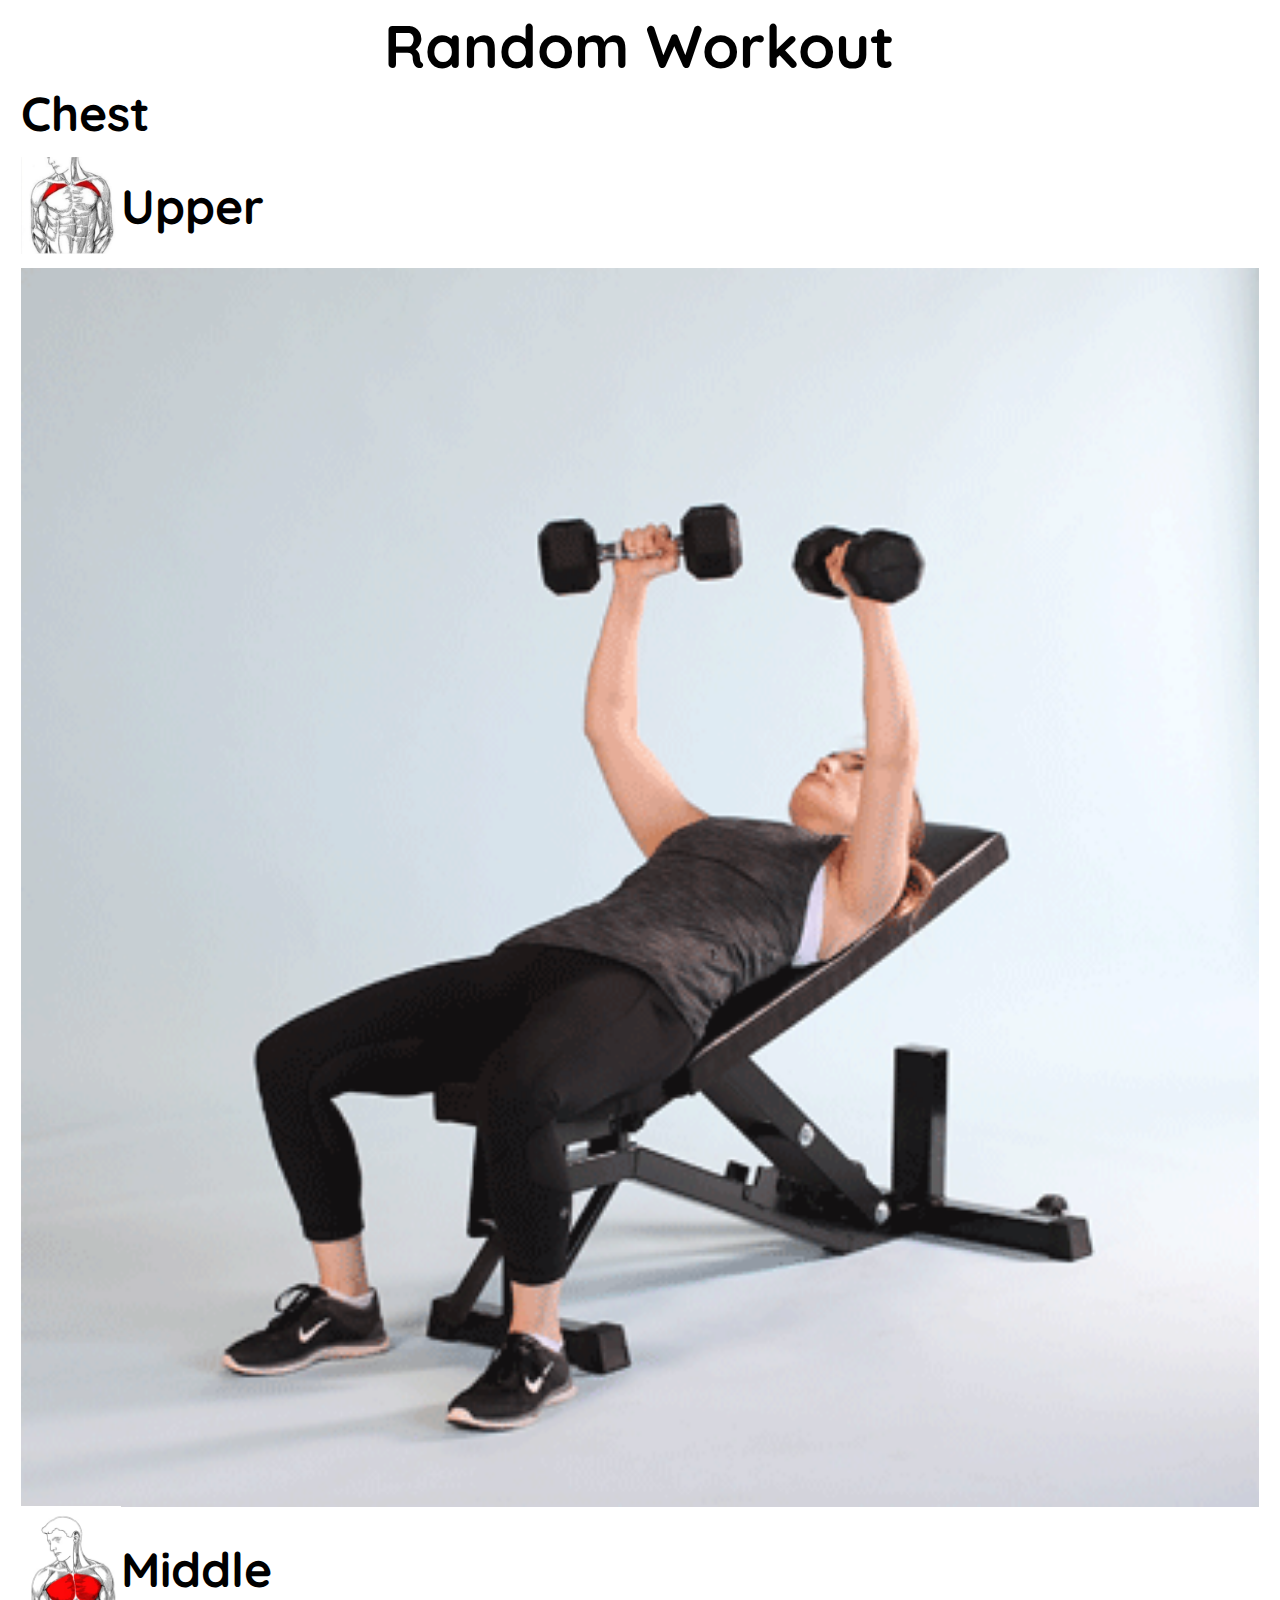
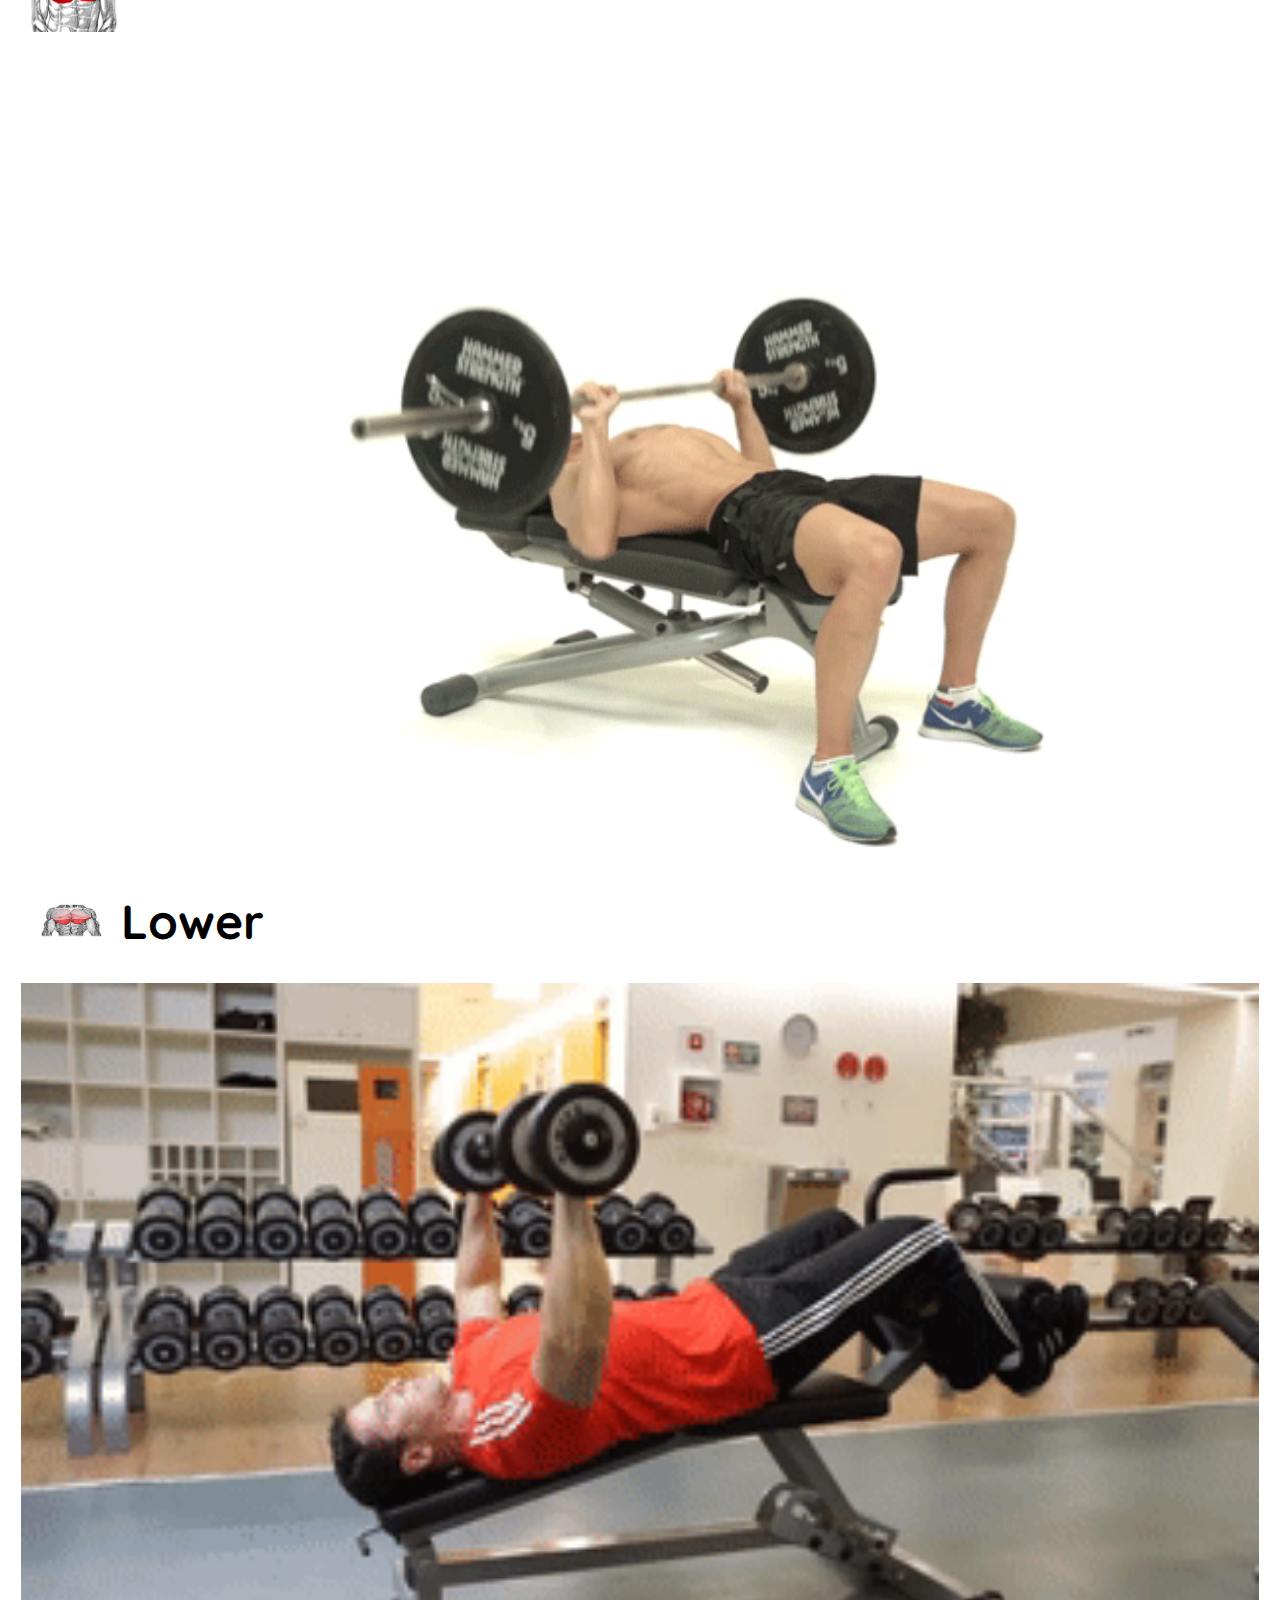
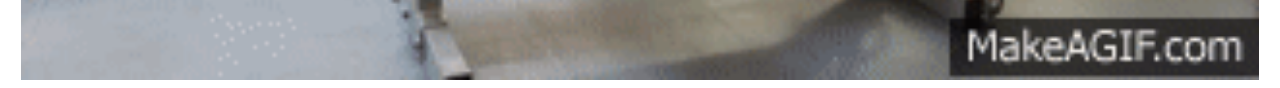
==== index.html @ f5cff19d "Basic initial website" ====
<!DOCTYPE html>
<html>
<head>
	<meta name="viewport" content="width=device-width, initial-scale=1.0">
	<link href="https://fonts.googleapis.com/css?family=Quicksand&display=swap" rel="stylesheet">
	<link rel="stylesheet" href="styles/styles.css">

</head>

<body>
	<h2 class="header">Random Workout</h2>
	<h3 class="title">Chest</h3>

	<div class="muscle-card" id="upper">
		<h4 class="muscle-title">Upper</h4>
		<img class="muscle-diagram"
			alt="upper chest diagram" 
			src="images/diagram_upper_chest.png">
		<img id="upperChestImg" 
			class="muscle-gif"
			alt="upper chest" 
			src="images/decline_chest_press_dumbell.gif"  
			onclick="upperChestClick()">
	</div>


	<div class="muscle-card" id="middle">
		<h4 class="muscle-title">Middle</h4>
		<img class="muscle-diagram"
			alt="middle chest diagram" 
			src="images/diagram_middle_chest.png">
		<img id="middleChestImg" 
		class="muscle-gif"
		alt="upper chest" 
		src="images/decline_chest_press_dumbell.gif"  
		onclick="middleChestClick()">
	</div>


	<div class="muscle-card" id="lower">
		<h4 class="muscle-title">Lower</h4>
		<img class="muscle-diagram"
			alt="lower chest diagram" 
			src="images/diagram_lower_chest.png">
		<img src="images/decline_chest_press_dumbell.gif" alt="chestpress" class="muscle-gif">
	</div>


	<!-- The core Firebase JS SDK is always required and must be listed first -->
	<script src="/__/firebase/7.6.1/firebase-app.js"></script>

	<!-- TODO: Add SDKs for Firebase products that you want to use
	 https://firebase.google.com/docs/web/setup#available-libraries -->
	<script src="/__/firebase/7.6.1/firebase-analytics.js"></script>

	<!-- Initialize Firebase -->
	<script src="/__/firebase/init.js"></script>
	<script src="js/chest.js"></script>
	<script src="js/script.js"></script>


</body>
</html>
---- styles/styles.css ----
.header {
	grid-area: header;
	text-align: center;
	margin: 0;
}

.title {
	grid-area: title;
	margin: 0;
}

.muscle-card {
	grid-area: muscle-card;
}

.muscle-title {
	grid-area: muscle-title;
	align-self: center;
	margin: 0;
}

.muscle-diagram {
	grid-area: muscle-diagram;
	width:100px;
	align-self: center;
	margin: 0;
}

.muscle-gif {
	grid-area: muscle-gif;
	width: 100%;
	margin-left: auto;
	margin-right: auto;
}


.muscle-card {
	display: grid;
	grid-template-columns: 100px auto;
  	grid-template-rows: 125px auto;
  	grid-template-areas: 
    "muscle-diagram muscle-title" 
    "muscle-gif muscle-gif";
}

#upper.muscle-card {
	grid-area: muscle-upper;
}

#middle.muscle-card {
	grid-area: muscle-middle;
}

#lower.muscle-card {
	grid-area: muscle-lower;
}

body {
	font-family: 'Quicksand', sans-serif;
	display: grid;
	grid-template-columns: 1% 98% 1%;
  	grid-template-rows: auto auto auto auto auto;
  	grid-template-areas: 
		". header ." 
		". title ."
		". muscle-upper ."
		". muscle-middle ."
		". muscle-lower .";
}

h2 {
	font-size: 60px;
}

h3 {
	font-size: 48px;
}

h4 {
	font-size: 48px;
}
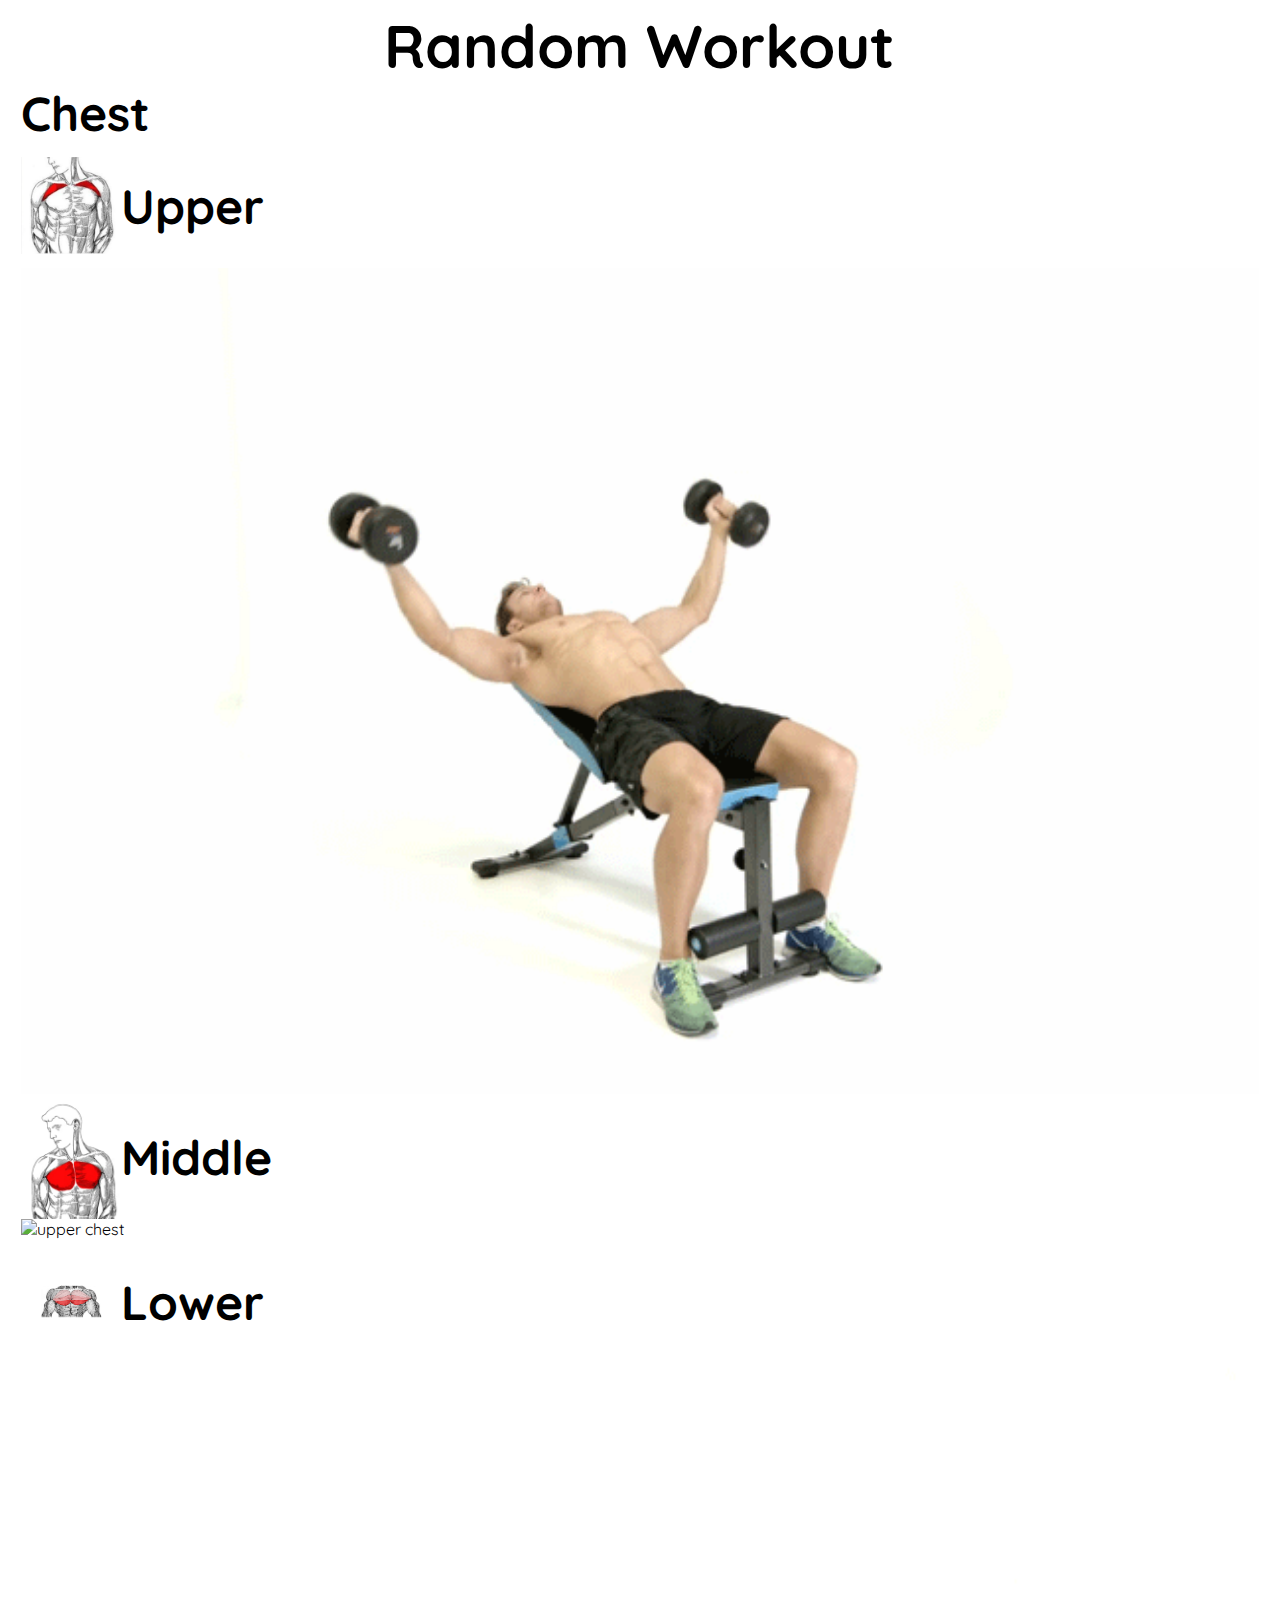
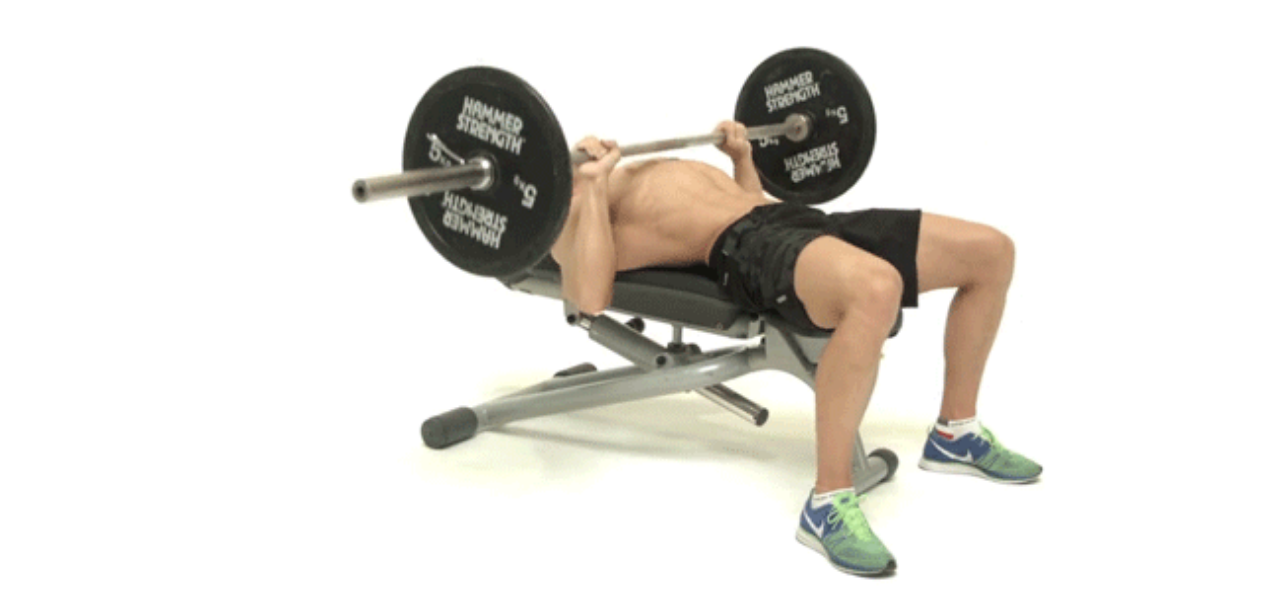
==== commit f5f9e41b: "added back page" ====
--- a/index.html
+++ b/index.html
@@ -16,11 +16,11 @@
 		<img class="muscle-diagram"
 			alt="upper chest diagram" 
 			src="images/diagram_upper_chest.png">
-		<img id="upperChestImg" 
+		<img id="upper_chest_gif" 
 			class="muscle-gif"
 			alt="upper chest" 
 			src="images/decline_chest_press_dumbell.gif"  
-			onclick="upperChestClick()">
+			onclick="gifClick(upperChestState)">
 	</div>
 
 
@@ -29,11 +29,11 @@
 		<img class="muscle-diagram"
 			alt="middle chest diagram" 
 			src="images/diagram_middle_chest.png">
-		<img id="middleChestImg" 
+		<img id="middle_chest_gif" 
 		class="muscle-gif"
 		alt="upper chest" 
 		src="images/decline_chest_press_dumbell.gif"  
-		onclick="middleChestClick()">
+		onclick="gifClick(middleChestState)">
 	</div>
 
 
@@ -42,7 +42,11 @@
 		<img class="muscle-diagram"
 			alt="lower chest diagram" 
 			src="images/diagram_lower_chest.png">
-		<img src="images/decline_chest_press_dumbell.gif" alt="chestpress" class="muscle-gif">
+		<img id="lower_chest_gif" 
+		class="muscle-gif"
+		alt="lower chest" 
+		src="images/decline_chest_press_dumbell.gif"  
+		onclick="gifClick(lowerChestState)">
 	</div>
 
 
@@ -55,8 +59,8 @@
 
 	<!-- Initialize Firebase -->
 	<script src="/__/firebase/init.js"></script>
+	<script src="js/script.js"></script>
 	<script src="js/chest.js"></script>
-	<script src="js/script.js"></script>
 
 
 </body>
--- a/styles/styles.css
+++ b/styles/styles.css
@@ -23,6 +23,7 @@
 .muscle-diagram {
 	grid-area: muscle-diagram;
 	width:100px;
+	max-height: 100%;
 	align-self: center;
 	margin: 0;
 }
